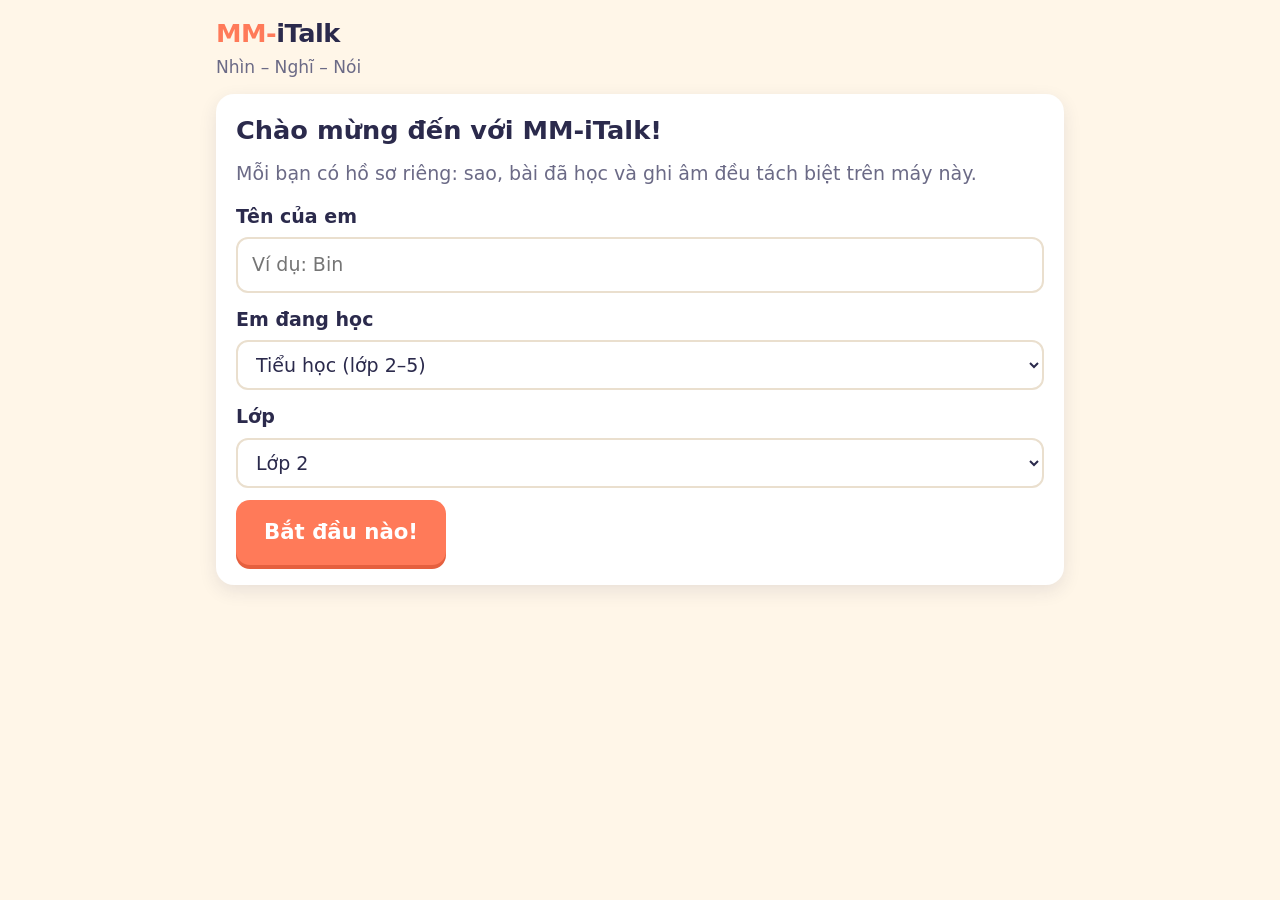
==== index.html @ 259d0be4 "Bài mẫu Tiểu học Chặng 2: viết lại + ví dụ góc nhìn mới (9 bài) Co-Authored-By: Claude Sonnet 5.5 <n" ====
<!doctype html>
<html lang="vi">
<head>
  <meta charset="utf-8">
  <meta name="viewport" content="width=device-width,initial-scale=1,viewport-fit=cover">
  <title>MM-iTalk</title>
  <meta name="description" content="MM-iTalk: nhìn, nghĩ, nói. Luyện nói liên tục 3–5 phút cho học sinh Việt Nam.">
  <meta name="theme-color" content="#ff7a59">
  <link rel="manifest" href="manifest.webmanifest">
  <link rel="icon" href="icons/icon-192.png">
  <link rel="apple-touch-icon" href="icons/icon-192.png">
  <link rel="stylesheet" href="css/app.css">
</head>
<body>
  <div id="app" aria-live="polite"></div>
  <div id="toast" role="status"></div>
  <noscript>MM-iTalk cần bật JavaScript để chạy.</noscript>
  <script src="js/data-misc.js"></script>
  <script src="js/data-frames.js"></script>
  <script src="js/data-lessons-th.js"></script>
  <script src="js/data-lessons-thcs.js"></script>
  <script src="js/data-th-c1.js"></script>
  <script src="js/data-th-c2.js"></script>
  <script src="js/data-th-c3.js"></script>
  <script src="js/data-th-c4.js"></script>
  <script src="js/data-thcs-c1.js"></script>
  <script src="js/data-thcs-c2.js"></script>
  <script src="js/data-thcs-c3.js"></script>
  <script src="js/data-thcs-c4.js"></script>
  <script src="js/samples-th-c1.js"></script>
  <script src="js/samples-thcs-c1.js"></script>
  <script src="js/samples-th-c2.js"></script>
  <script src="js/store.js"></script>
  <script src="js/speech.js"></script>
  <script src="js/mascot.js"></script>
  <script src="js/parent.js"></script>
  <script src="js/app.js"></script>
</body>
</html>
---- css/app.css ----
/* MM-iTalk - giao diện. Tiểu học: chữ lớn, màu ấm. THCS: gọn hơn, tông xanh. */
:root {
  --bg: #fff6e8; --card: #ffffff; --ink: #2b2a4c; --mute: #6b6a86; --line: #eadfce;
  --primary: #ff7a59; --primary-d: #e5603f; --blue: #4c8dff; --green: #2fb67c; --yellow: #ffc83d; --pink: #e8508a; --purple: #a56bff;
  --warn: #fff1c9; --ok: #dff6e9; --bad: #ffe3e0;
  --radius: 18px; --shadow: 0 6px 18px rgba(43,42,76,.10);
  --fs: 17px;
}
body[data-level="thcs"] { --bg: #eef4ff; --primary: #3d6df2; --primary-d: #2a55cf; --line: #d6e0f5; --fs: 16px; --warn: #fff4d4; }
* { box-sizing: border-box; }
html, body { margin: 0; padding: 0; }
body {
  background: var(--bg); color: var(--ink); font-size: var(--fs); line-height: 1.55;
  font-family: "Segoe UI", system-ui, -apple-system, "Helvetica Neue", Arial, sans-serif;
  -webkit-text-size-adjust: 100%; min-height: 100vh;
}
body[data-level="th"] { --fs: 19px; }
#app { max-width: 880px; margin: 0 auto; padding: 14px 16px 70px; }
h1, h2, h3 { line-height: 1.25; margin: 0 0 .5em; }
h1 { font-size: 1.7em; } h2 { font-size: 1.35em; } h3 { font-size: 1.1em; }
p { margin: 0 0 .7em; }
button { font: inherit; cursor: pointer; }
a { color: var(--blue); }
.hidden { display: none !important; }
.row { display: flex; gap: 12px; align-items: center; flex-wrap: wrap; }
.row.between { justify-content: space-between; }
.col { display: flex; flex-direction: column; gap: 12px; }
.grow { flex: 1 1 auto; }
.muted { color: var(--mute); }
.small { font-size: .85em; }
.center { text-align: center; }
.mt { margin-top: 14px; } .mb { margin-bottom: 14px; }

.card { background: var(--card); border-radius: var(--radius); box-shadow: var(--shadow); padding: 18px; border: 2px solid transparent; }
.card.soft { box-shadow: none; border-color: var(--line); }
.card.warn { background: var(--warn); box-shadow: none; }
.card.ok { background: var(--ok); box-shadow: none; }

.btn {
  display: inline-flex; align-items: center; justify-content: center; gap: 8px;
  border: 0; border-radius: 14px; padding: 12px 20px; font-weight: 700; color: #fff; background: var(--primary);
  box-shadow: 0 4px 0 var(--primary-d); transition: transform .06s, box-shadow .06s;
  min-height: 48px; text-decoration: none;
}
.btn:active { transform: translateY(3px); box-shadow: 0 1px 0 var(--primary-d); }
.btn.big { padding: 16px 28px; font-size: 1.12em; min-height: 58px; }
.btn.alt { background: #fff; color: var(--ink); box-shadow: 0 4px 0 var(--line); border: 2px solid var(--line); }
.btn.green { background: var(--green); box-shadow: 0 4px 0 #1f8f60; }
.btn.red { background: #e8433c; box-shadow: 0 4px 0 #b9332d; }
.btn.ghost { background: transparent; color: var(--ink); box-shadow: none; border: 2px solid var(--line); }
.btn[disabled] { opacity: .45; cursor: not-allowed; }
.btn.sm { min-height: 38px; padding: 6px 14px; font-size: .9em; box-shadow: 0 3px 0 var(--primary-d); }
.btn.alt.sm { box-shadow: 0 3px 0 var(--line); }

.topbar { display: flex; align-items: center; justify-content: space-between; gap: 10px; margin-bottom: 14px; }
.logo { font-weight: 900; font-size: 1.35em; letter-spacing: -.5px; color: var(--primary); }
.logo b { color: var(--ink); }
.chip { display: inline-flex; align-items: center; gap: 6px; border-radius: 999px; padding: 4px 12px; background: #fff; border: 2px solid var(--line); font-weight: 700; font-size: .9em; }
.chip.star { background: #fff8dc; border-color: #ffe08a; }
.chip.sel { background: var(--primary); color: #fff; border-color: var(--primary); }
.tagline { color: var(--mute); font-size: .9em; }

.stage { position: relative; border-radius: var(--radius); overflow: hidden; background: #ffe9b8; display: flex; justify-content: center; align-items: flex-end; }
.stage .room { position: absolute; inset: 0; width: 100%; height: 100%; }
.stage .pwrap { position: relative; z-index: 1; }
.stage-sm { width: 110px; height: 110px; } .stage-sm .pwrap { width: 90px; }
.stage-md { width: 100%; max-width: 240px; height: 220px; } .stage-md .pwrap { width: 160px; }
.stage-lg { width: 100%; max-width: 340px; height: 290px; } .stage-lg .pwrap { width: 220px; }
.parrot { width: 100%; height: auto; display: block; animation: bob 2.8s ease-in-out infinite; transform-origin: 50% 100%; }
.parrot.talk .beak { animation: talk .28s ease-in-out infinite alternate; transform-origin: 100px 100px; }
.mini-parrot { display: inline-block; width: 38px; vertical-align: middle; }
.mini-parrot .parrot { animation: none; }
@keyframes bob { 0%,100% { transform: translateY(0) } 50% { transform: translateY(-4px) } }
@keyframes talk { from { transform: scaleY(1) } to { transform: scaleY(1.18) } }

.profile-card { display: flex; gap: 14px; align-items: center; padding: 14px; cursor: pointer; }
.profile-card:hover { border-color: var(--primary); }
.field { display: flex; flex-direction: column; gap: 6px; margin-bottom: 12px; }
.field label { font-weight: 700; }
input[type=text], select, textarea {
  font: inherit; padding: 11px 14px; border: 2px solid var(--line); border-radius: 12px; background: #fff; color: var(--ink); width: 100%;
}
textarea { min-height: 200px; line-height: 1.6; resize: vertical; }
input:focus, select:focus, textarea:focus { outline: 3px solid rgba(76,141,255,.35); border-color: var(--blue); }

.hello { display: grid; grid-template-columns: auto 1fr; gap: 16px; align-items: center; }
.today { border: 3px solid var(--primary); }
.stamps { display: flex; gap: 8px; }
.stamp { width: 34px; height: 34px; border-radius: 50%; border: 3px dashed var(--line); display: grid; place-items: center; font-size: 18px; background: #fff; }
.stamp.on { border: 3px solid var(--yellow); background: #fff3c0; }

.chang { margin-top: 18px; }
.chang-h { display: flex; align-items: baseline; gap: 10px; flex-wrap: wrap; margin-bottom: 8px; }
.chang-h .num { background: var(--primary); color: #fff; width: 34px; height: 34px; border-radius: 50%; display: grid; place-items: center; font-weight: 800; }
.lessons { display: grid; grid-template-columns: repeat(auto-fill, minmax(230px, 1fr)); gap: 12px; }
.lesson-card { background: #fff; border: 2px solid var(--line); border-radius: 16px; padding: 14px; display: flex; flex-direction: column; gap: 6px; cursor: pointer; text-align: left; font: inherit; color: inherit; }
.lesson-card:hover { border-color: var(--primary); transform: translateY(-2px); }
.lesson-card.done { background: #f3fcf7; border-color: #b7e8cf; }
.lesson-card.locked { opacity: .55; cursor: default; background: #f6f2ea; border-style: dashed; }
.lesson-card.locked:hover { transform: none; border-color: var(--line); }
.lesson-card .ico { font-size: 1.6em; }
.badge { display: inline-block; font-size: .78em; font-weight: 700; padding: 2px 10px; border-radius: 999px; background: #eef1fb; color: #3a4a8c; }
.badge.g { background: #dff6e9; color: #167150; }
.badge.y { background: #fff1c9; color: #8a5a00; }

.stepper { display: flex; gap: 6px; margin: 4px 0 14px; }
.stepper i { flex: 1; height: 8px; border-radius: 6px; background: var(--line); }
.stepper i.on { background: var(--primary); }
.stepper i.cur { background: var(--yellow); }
.step-title { display: flex; align-items: center; gap: 10px; margin-bottom: 8px; }
.step-title .n { background: var(--ink); color: #fff; border-radius: 999px; padding: 2px 12px; font-size: .85em; font-weight: 800; }

.ngan-card { border-left: 8px solid var(--c, var(--primary)); background: #fff; border-radius: 14px; padding: 12px 14px; margin-bottom: 10px; border-top: 2px solid var(--line); border-right: 2px solid var(--line); border-bottom: 2px solid var(--line); }
.ngan-card .nm { font-weight: 800; display: flex; gap: 8px; align-items: center; }
.ngan-card .nm .no { background: var(--c, var(--primary)); color: #fff; width: 26px; height: 26px; border-radius: 50%; display: grid; place-items: center; font-size: .85em; }
.sent { margin-top: 6px; font-size: 1.05em; }
.sent .blank { display: inline-block; min-width: 64px; border-bottom: 3px solid var(--c, var(--primary)); margin: 0 3px; }
.kws { display: flex; flex-wrap: wrap; gap: 6px; margin-top: 8px; }
.kw { background: #fff7e0; border: 2px solid #ffe08a; border-radius: 999px; padding: 2px 12px; font-size: .92em; font-weight: 600; }

.timer { display: grid; place-items: center; margin: 8px 0; }
.ring { position: relative; width: 210px; height: 210px; }
.ring svg { width: 100%; height: 100%; transform: rotate(-90deg); }
.ring .t { position: absolute; inset: 0; display: grid; place-items: center; font-size: 2.6em; font-weight: 900; font-variant-numeric: tabular-nums; }
.ring .sub { position: absolute; left: 0; right: 0; bottom: 38px; text-align: center; font-size: .72em; color: var(--mute); font-weight: 600; }
.ngan-list { display: flex; flex-wrap: wrap; gap: 8px; justify-content: center; margin: 10px 0; }
.ngan-pill { border-radius: 999px; padding: 4px 14px; font-weight: 700; color: #fff; background: var(--c); opacity: .35; }
.rec-dot { display: inline-block; width: 12px; height: 12px; border-radius: 50%; background: #e8433c; animation: blink 1s infinite; margin-right: 6px; }
@keyframes blink { 50% { opacity: .2 } }

.tx { background: #fff; border: 2px solid var(--line); border-radius: 14px; padding: 14px; line-height: 1.8; }
.tx .low { text-decoration: underline dotted #e8433c 2px; text-underline-offset: 4px; }
.metrics { display: grid; grid-template-columns: repeat(auto-fit, minmax(120px, 1fr)); gap: 10px; }
.metric { background: #fff; border: 2px solid var(--line); border-radius: 14px; padding: 10px; text-align: center; }
.metric b { display: block; font-size: 1.5em; }
.chk { display: flex; gap: 10px; align-items: flex-start; padding: 8px 0; border-bottom: 1px dashed var(--line); }
.chk input { width: 22px; height: 22px; margin-top: 3px; accent-color: var(--primary); }
.chk.auto-ok .lbl::after { content: " (máy nghe thấy)"; color: var(--green); font-size: .8em; font-weight: 700; }

.sample { background: #fff; border-radius: 14px; padding: 12px 14px; margin-bottom: 10px; border-left: 8px solid var(--c); border-top: 2px solid var(--line); border-right: 2px solid var(--line); border-bottom: 2px solid var(--line); }
.sample .lab { font-size: .8em; font-weight: 800; color: var(--c); text-transform: uppercase; letter-spacing: .5px; }
.sample p { margin: 4px 0 8px; font-size: 1.05em; line-height: 1.7; }
.vcard { background: #fff; border: 2px solid var(--line); border-radius: 14px; padding: 10px 14px; }
.vcard b { color: var(--primary); }
.cmp span { display: inline-block; padding: 0 4px; margin: 1px; border-radius: 6px; }
.cmp .ok { background: #e8f8ee; }
.cmp .tone, .cmp .diff { background: #ffe9a3; border-bottom: 3px solid #f2a900; cursor: pointer; }
.cmp .miss { background: #fbe0dd; text-decoration: line-through; color: #8a3b34; }

.kv { display: grid; grid-template-columns: auto 1fr; gap: 6px 14px; }
.hint-box { border: 2px dashed var(--line); border-radius: 14px; padding: 10px 14px; background: #fffdf7; }
.stars-big { font-size: 3em; font-weight: 900; color: #e0a100; }
.confetti { position: fixed; inset: 0; pointer-events: none; z-index: 20; overflow: hidden; }
.confetti i { position: absolute; top: -20px; width: 10px; height: 16px; opacity: .9; animation: fall linear forwards; }
@keyframes fall { to { transform: translateY(110vh) rotate(720deg); } }

.shop-grid { display: grid; grid-template-columns: repeat(auto-fill, minmax(150px, 1fr)); gap: 12px; }
.shop-item { background: #fff; border: 2px solid var(--line); border-radius: 16px; padding: 12px; text-align: center; }
.shop-item.eq { border-color: var(--green); background: #f3fcf7; }
.tabs { display: flex; gap: 8px; margin-bottom: 12px; flex-wrap: wrap; }

details.parent { margin-top: 16px; border: 2px dashed var(--line); border-radius: 14px; padding: 8px 14px; background: rgba(255,255,255,.6); }
details.parent summary { cursor: pointer; font-weight: 700; color: var(--mute); padding: 6px 0; }
details.parent ul { margin: 4px 0 10px; padding-left: 22px; }

.guide-card { text-align: center; padding: 26px 20px; }
.guide-card .ic { font-size: 4em; }
.dots { display: flex; gap: 8px; justify-content: center; margin: 12px 0; }
.dots i { width: 10px; height: 10px; border-radius: 50%; background: var(--line); }
.dots i.on { background: var(--primary); }

#toast { position: fixed; left: 50%; bottom: 22px; transform: translateX(-50%) translateY(80px); background: var(--ink); color: #fff; padding: 12px 20px; border-radius: 14px; z-index: 30; transition: transform .25s, opacity .25s; opacity: 0; visibility: hidden; max-width: 90vw; text-align: center; }
#toast.show { transform: translateX(-50%) translateY(0); opacity: 1; visibility: visible; }

@media (max-width: 560px) {
  .hello { grid-template-columns: 1fr; justify-items: center; text-align: center; }
  .ring { width: 180px; height: 180px; }
}
@media (prefers-reduced-motion: reduce) { .parrot, .parrot.talk .beak, .rec-dot { animation: none; } }

/* Khu cha mẹ */
.ptable { width: 100%; border-collapse: collapse; font-size: .92em; }
.ptable th, .ptable td { text-align: left; padding: 8px 10px; border-bottom: 1px solid var(--line); vertical-align: top; }
.ptable th { background: #f6f3ec; font-weight: 700; white-space: nowrap; }
@media print { .topbar, .tabs, .btn, button { display: none !important; } }
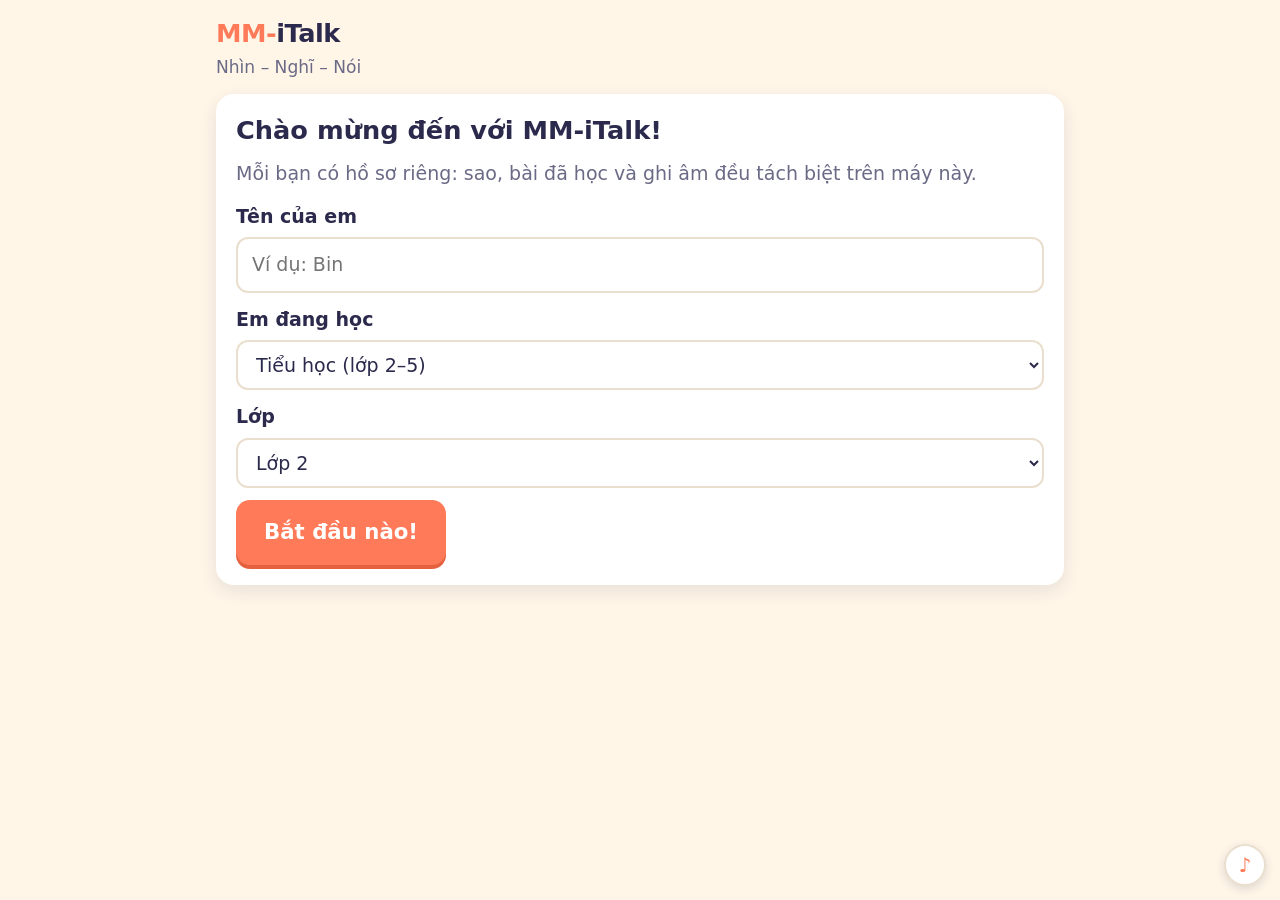
==== commit 9fdc5855: "v0.7.0: nhạc nền tạo bằng WebAudio (3 kiểu), tự tắt khi con nói, công tắc cho cha mẹ Co-Authored-By:" ====
--- a/index.html
+++ b/index.html
@@ -10,6 +10,7 @@
   <link rel="icon" href="icons/icon-192.png">
   <link rel="apple-touch-icon" href="icons/icon-192.png">
   <link rel="stylesheet" href="css/app.css">
+  <link rel="stylesheet" href="css/pro.css">
 </head>
 <body>
   <div id="app" aria-live="polite"></div>
@@ -30,9 +31,15 @@
   <script src="js/samples-th-c1.js"></script>
   <script src="js/samples-thcs-c1.js"></script>
   <script src="js/samples-th-c2.js"></script>
+  <script src="js/samples-thcs-c2.js"></script>
+  <script src="js/samples-th-c3.js"></script>
+  <script src="js/samples-thcs-c3.js"></script>
+  <script src="js/samples-th-c4.js"></script>
+  <script src="js/samples-thcs-c4.js"></script>
   <script src="js/store.js"></script>
   <script src="js/speech.js"></script>
   <script src="js/mascot.js"></script>
+  <script src="js/music.js"></script>
   <script src="js/parent.js"></script>
   <script src="js/app.js"></script>
 </body>
--- a/css/app.css
+++ b/css/app.css
@@ -183,3 +183,9 @@
 .ptable th, .ptable td { text-align: left; padding: 8px 10px; border-bottom: 1px solid var(--line); vertical-align: top; }
 .ptable th { background: #f6f3ec; font-weight: 700; white-space: nowrap; }
 @media print { .topbar, .tabs, .btn, button { display: none !important; } }
+
+/* Nút nhạc nền */
+#musicBtn { position: fixed; right: 14px; bottom: 14px; width: 42px; height: 42px; border-radius: 50%; border: 2px solid var(--line); background: #fff; color: var(--primary); font-size: 20px; line-height: 1; z-index: 15; display: grid; place-items: center; box-shadow: 0 3px 10px rgba(43,42,76,.15); padding: 0; }
+#musicBtn.off { color: var(--mute); opacity: .75; }
+#musicBtn.off::after { content: ""; position: absolute; width: 26px; height: 3px; background: var(--mute); border-radius: 2px; transform: rotate(-45deg); }
+#musicBtn { position: fixed; }
--- a/css/pro.css
+++ b/css/pro.css
@@ -0,0 +1,49 @@
+/* MM-iTalk - giao diện chuyên nghiệp cho khu vực cha mẹ (body.pro). Giao diện của con không đổi. */
+body.pro, body.pro[data-level="th"], body.pro[data-level="thcs"] {
+  --bg: #f3f5f8; --card: #ffffff; --ink: #1f2937; --mute: #6b7280; --line: #dfe3ea;
+  --primary: #1e4e8c; --primary-d: #163b6b; --blue: #1e4e8c; --green: #2e7d5b; --yellow: #b7791f;
+  --warn: #fff7e6; --ok: #e3f1ea; --bad: #fdecea; --radius: 8px; --shadow: 0 1px 2px rgba(16,24,40,.06);
+  --fs: 14.5px;
+  font-family: "Segoe UI", system-ui, -apple-system, "Helvetica Neue", Arial, sans-serif; line-height: 1.5;
+}
+body.pro[data-fs="s"] { --fs: 13px; }
+body.pro[data-fs="l"] { --fs: 16.5px; }
+body.pro #app { padding-top: 12px; max-width: 960px; }
+body.pro h1 { font-size: 1.35em; font-weight: 700; letter-spacing: -.1px; }
+body.pro h2 { font-size: 1.15em; font-weight: 700; }
+body.pro h3 { font-size: 1em; font-weight: 700; }
+body.pro .card { border: 1px solid var(--line); box-shadow: var(--shadow); padding: 16px; }
+body.pro .card.soft { background: #fafbfc; }
+body.pro .card.warn { border: 1px solid #f0dfb4; }
+body.pro .btn { border-radius: 6px; box-shadow: none; font-weight: 600; min-height: 36px; padding: 7px 14px; transition: background .12s; }
+body.pro .btn:hover { background: var(--primary-d); }
+body.pro .btn:active { transform: none; box-shadow: none; }
+body.pro .btn.sm { min-height: 32px; padding: 4px 12px; box-shadow: none; }
+body.pro .btn.alt, body.pro .btn.alt.sm, body.pro .btn.ghost { background: #fff; color: var(--ink); border: 1px solid #c9d0db; box-shadow: none; }
+body.pro .btn.alt:hover, body.pro .btn.ghost:hover { background: #f3f5f8; }
+body.pro .btn.red { background: #b3261e; box-shadow: none; }
+body.pro .chip { border: 1px solid #c9d0db; border-radius: 6px; padding: 4px 12px; font-weight: 600; background: #fff; cursor: pointer; color: var(--ink); }
+body.pro .chip.sel { background: var(--primary); border-color: var(--primary); color: #fff; }
+body.pro .badge { border-radius: 4px; background: #e8eef7; color: #1e3a66; font-weight: 600; }
+body.pro .badge.g { background: #e3f1ea; color: #1d5a40; }
+body.pro .badge.y { background: #fdf1d6; color: #7a4f06; }
+body.pro .logo { font-weight: 700; letter-spacing: 0; color: var(--primary); font-size: 1.2em; }
+body.pro .logo b { color: var(--ink); font-weight: 700; }
+body.pro .topbar { border-bottom: 1px solid var(--line); padding-bottom: 10px; margin-bottom: 16px; }
+body.pro .tagline { font-size: .85em; }
+body.pro .tabs { gap: 6px; border-bottom: 1px solid var(--line); padding-bottom: 10px; }
+body.pro .metric { border: 1px solid var(--line); border-radius: 6px; background: #fafbfc; text-align: left; padding: 10px 12px; font-size: .9em; color: var(--mute); }
+body.pro .metric b { font-size: 1.45em; font-weight: 700; color: var(--ink); }
+body.pro .kw { border: 1px solid #e2d3a5; background: #fbf6e6; border-radius: 4px; font-weight: 500; }
+body.pro .ptable th { background: #f3f5f8; font-weight: 600; font-size: .85em; color: #4b5563; border-bottom: 1px solid #c9d0db; }
+body.pro .ptable td { border-bottom: 1px solid #edf0f4; }
+body.pro .kv { gap: 8px 16px; }
+body.pro input[type=text], body.pro input[type=password], body.pro select, body.pro textarea { border: 1px solid #c9d0db; border-radius: 6px; padding: 8px 10px; }
+body.pro input:focus, body.pro select:focus, body.pro textarea:focus { outline: 2px solid rgba(30,78,140,.3); border-color: var(--primary); }
+body.pro .chk input { accent-color: var(--primary); }
+body.pro .stars-big { color: var(--ink); font-weight: 700; }
+body.pro #toast { border-radius: 6px; background: #1f2937; }
+body.pro details summary { cursor: pointer; }
+body.pro .ptable td:nth-child(2) { min-width: 140px; }
+body.pro .ptable th, body.pro .ptable td { padding: 8px 10px; }
+body.pro #musicBtn { display: none !important; }
